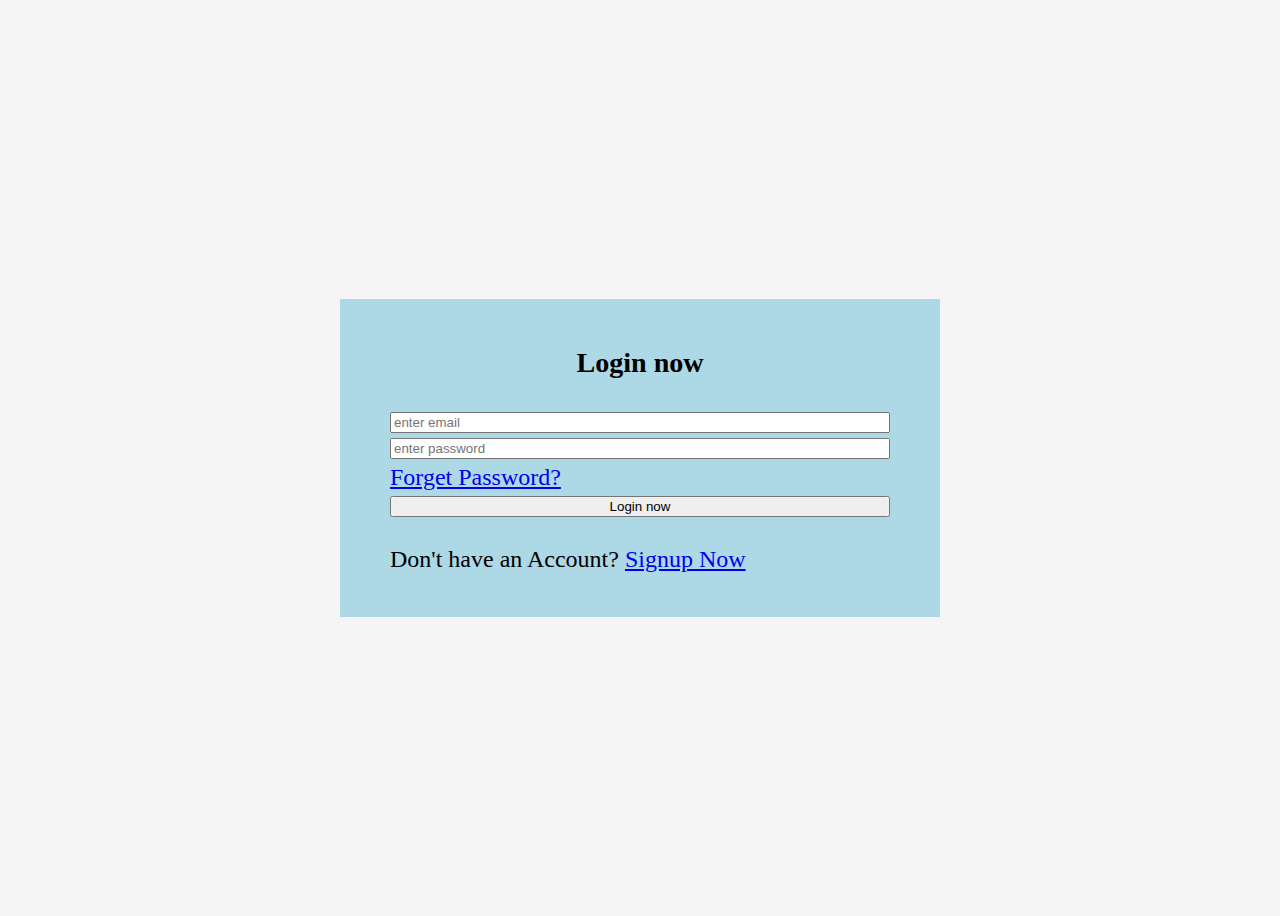
==== SEM-4/Javascript/ASSIGNMENT - 1/index.html @ c9a48b49 "New sem started" ====
<!DOCTYPE html>
<html>
    <head>
        <link rel="stylesheet" href="style.css">
        <title>Login</title>
        <script type = "text/javascript" src="script.js"></script>
    </head>
    <body>
        <div class="form-container">
            <form>
                <h3>Login now</h3>
                <input type="email" name="email" placeholder="enter email" class="box" required>
                <input type="password" name="password" placeholder="enter password" class="box" required>
                <div>
                    <a href="#" class="fp">Forget Password? </a>
                </div>
                <input type="submit" name="submit" value="Login now" id="btn1" onclick="LoginAlert()">
                <p>Don't have an Account? <a class="fp" href="signup.html">Signup Now</a></p>
            </form>
        </div>
    </body>
---- SEM-4/Javascript/ASSIGNMENT - 1/style.css ----
body{
    background-color:whitesmoke;
    justify-content: center;
    align-items: center;
    display: flex;
    height: 100vh;
}

.form-container{
    background-color: lightblue;
    padding: 20px 50px;  
    width:500px;
}

form{
    margin: auto;
    display: flex;
    flex-direction: column;
    gap: 5px;
    font-size:24px;
}

h3{
    text-align: center;
}
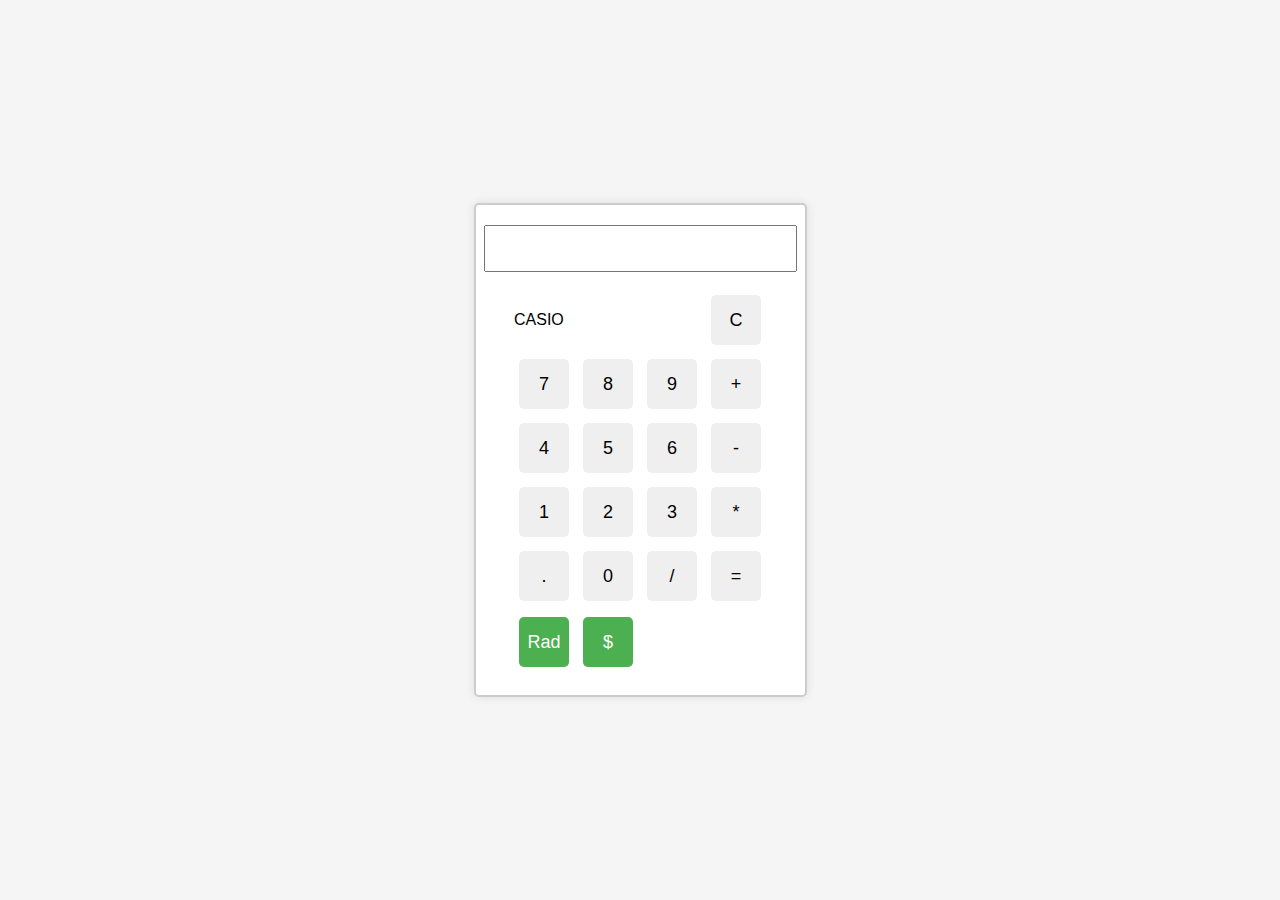
==== commit 1828facf: "Final commit for Assignment 1" ====
--- a/SEM-4/Javascript/ASSIGNMENT - 1/index.html
+++ b/SEM-4/Javascript/ASSIGNMENT - 1/index.html
@@ -1,23 +1,54 @@
-
 <!DOCTYPE html>
 <html>
-    <head>
-        <link rel="stylesheet" href="style.css">
-        <title>Login</title>
-        <script type = "text/javascript" src="script.js"></script>
-    </head>
-    <body>
-        <div class="form-container">
-            <form>
-                <h3>Login now</h3>
-                <input type="email" name="email" placeholder="enter email" class="box" required>
-                <input type="password" name="password" placeholder="enter password" class="box" required>
-                <div>
-                    <a href="#" class="fp">Forget Password? </a>
-                </div>
-                <input type="submit" name="submit" value="Login now" id="btn1" onclick="LoginAlert()">
-                <p>Don't have an Account? <a class="fp" href="signup.html">Signup Now</a></p>
-            </form>
-        </div>
-    </body>
-    +<head>
+  <title>Simple Calculator</title>
+  <link rel="stylesheet" type="text/css" href="style.css">
+</head>
+<body>
+  <div class="calculator">
+    <input type="text" id="display" readonly>
+    <div class="keys">
+      <table>
+      <tr>
+        <td colspan="3">CASIO</td>
+        <td ><button onclick="clearDisplay()">C</button></td>
+      </tr>
+      <tr>
+        <td><button onclick="appendToDisplay('7')">7</button></td>
+        <td><button onclick="appendToDisplay('8')">8</button></td>
+        <td><button onclick="appendToDisplay('9')">9</button></td>
+        <td><button onclick="appendToDisplay('+')">+</button></td>
+      </tr>
+      <tr>
+        <td><button onclick="appendToDisplay('4')">4</button></td>
+        <td><button onclick="appendToDisplay('5')">5</button></td>
+        <td><button onclick="appendToDisplay('6')">6</button></td>
+        <td><button onclick="appendToDisplay('-')">-</button></td>
+      </tr>
+      <tr>
+        <td><button onclick="appendToDisplay('1')">1</button></td>
+        <td><button onclick="appendToDisplay('2')">2</button></td>
+        <td><button onclick="appendToDisplay('3')">3</button></td>
+        <td><button onclick="appendToDisplay('*')">*</button></td>
+      </tr>
+      <tr>
+        <td><button onclick="appendToDisplay('.')">.</button></td>
+        <td><button onclick="appendToDisplay('0')">0</button></td>
+        <td><button onclick="appendToDisplay('/')">/</button></td>
+        <td><button onclick="calculate()">=</button></td>
+      </tr>
+      
+      <tr></tr>
+      
+      <tr>
+        <td ><button onclick="promptRadius()" id="rad">Rad</button></td>
+        <td><button onclick="confirmDollar()" id="dol">$</button></td>
+      </tr>
+    
+    </table>
+    </div>
+  </div>
+
+  <script src="script.js"></script>
+</body>
+</html>
--- a/SEM-4/Javascript/ASSIGNMENT - 1/style.css
+++ b/SEM-4/Javascript/ASSIGNMENT - 1/style.css
@@ -1,25 +1,68 @@
-body{
-    background-color:whitesmoke;
-    justify-content: center;
-    align-items: center;
-    display: flex;
-    height: 100vh;
+
+body {
+  font-family: Arial, sans-serif;
+  background-color: #f5f5f5;
+  display: flex;
+  justify-content: center;
+  align-items: center;
+  height: 100vh;
+  margin: 0;
 }
 
-.form-container{
-    background-color: lightblue;
-    padding: 20px 50px;  
-    width:500px;
+.calculator {
+  border: 2px solid #ccc;
+  border-radius: 5px;
+  padding: 20px;
+  background-color: #fff;
+  box-shadow: 0 0 10px rgba(0, 0, 0, 0.1);
+  display: flex;
+  flex-direction: column;
+  align-items: center;
 }
 
-form{
-    margin: auto;
-    display: flex;
-    flex-direction: column;
-    gap: 5px;
-    font-size:24px;
+input[type="text"] {
+  width: 100%;
+  margin-bottom: 15px;
+  padding: 10px;
+  font-size: 20px;
+  text-align: right; 
+  display: block;
 }
 
-h3{
-    text-align: center;
-}+.keys {
+  display: flex;
+  flex-wrap: wrap;
+  justify-content: space-between;
+}
+
+button {
+  width: 50px;
+  height: 50px;
+  margin: 5px;
+  font-size: 18px;
+  border: none;
+  border-radius: 5px;
+  cursor: pointer;
+  transition: background-color 0.3s ease;
+}
+
+button:hover {
+  background-color: black;
+  color: white;
+}
+
+
+table {
+  width: 100%;
+}
+
+#rad,
+#dol {
+  background-color: #4CAF50;
+  color: white;
+}
+
+#rad:hover,
+#dol:hover {
+  background-color: #45a049;
+}
